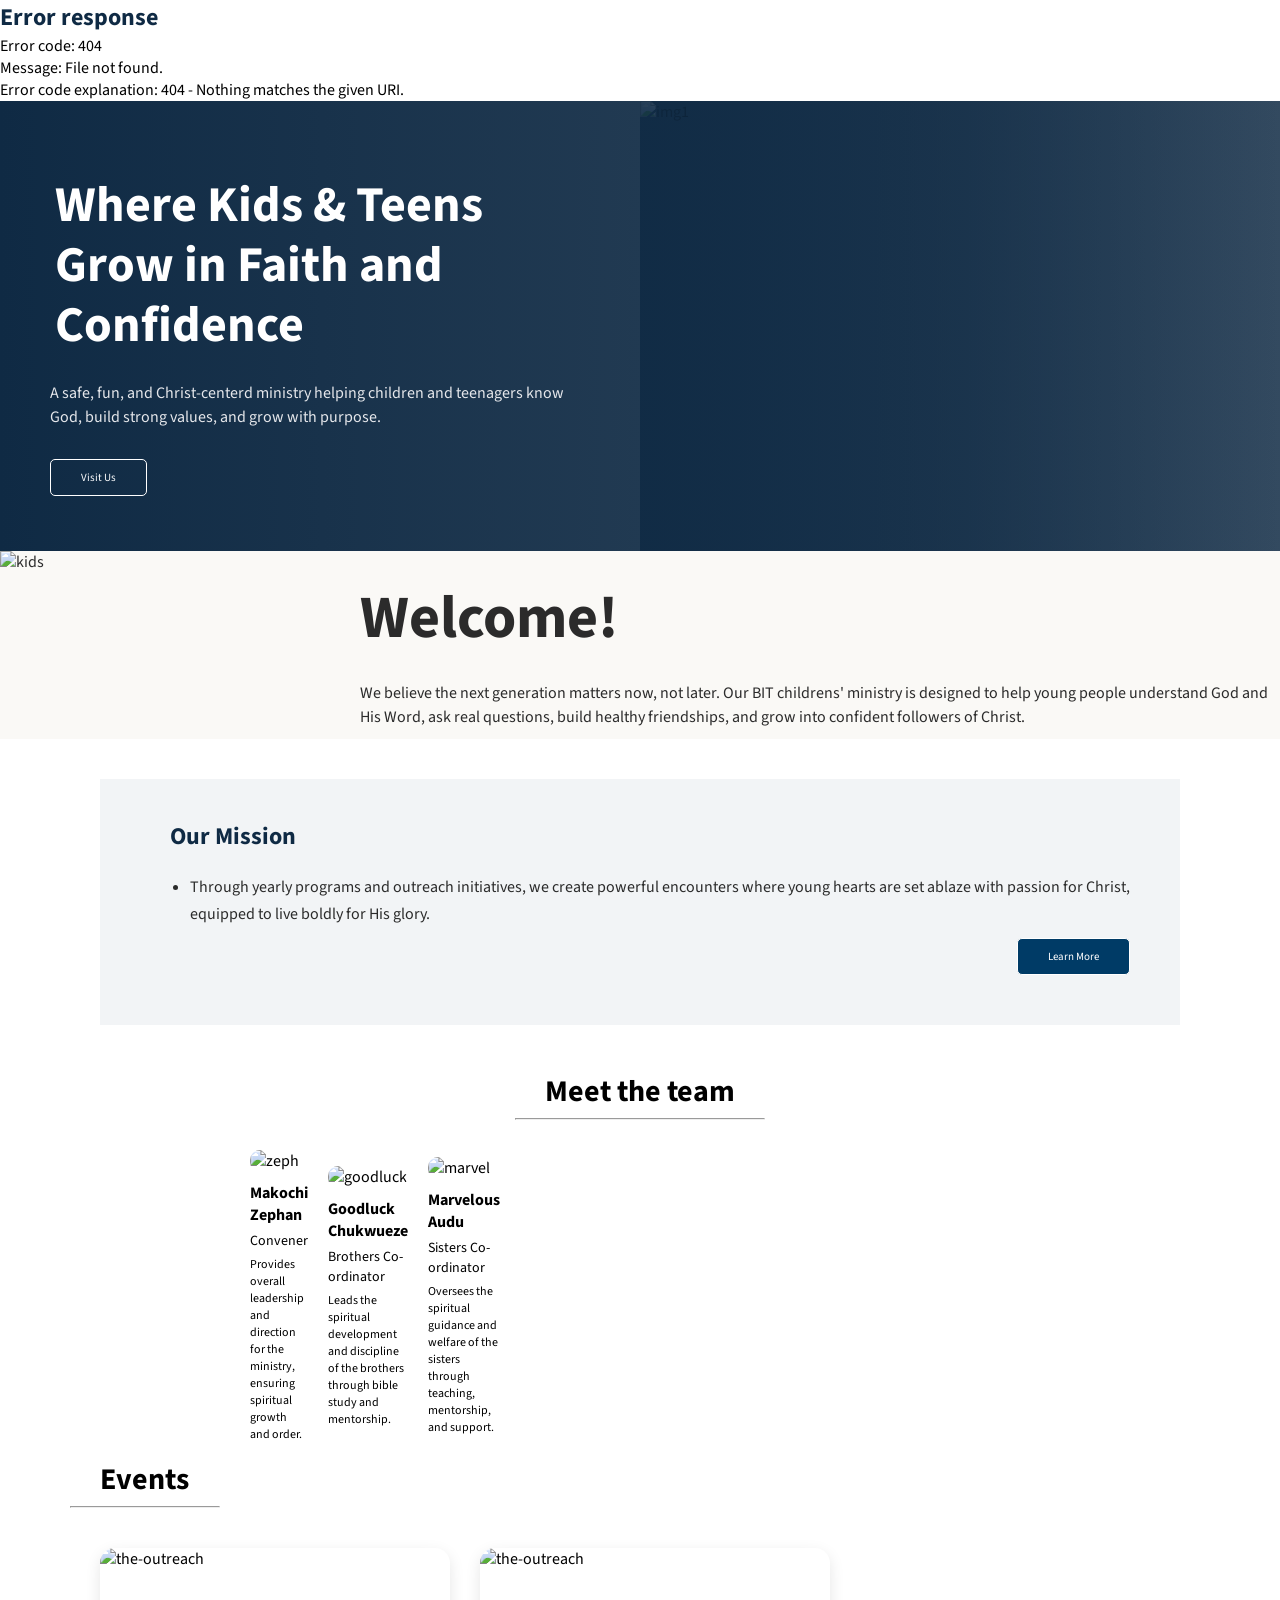
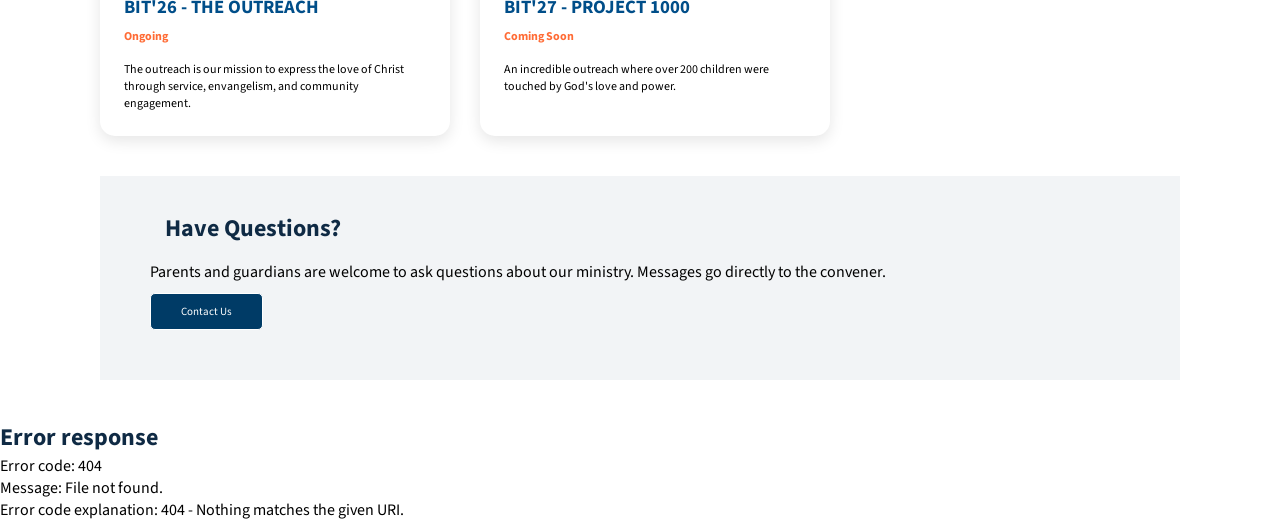
==== index.html @ 20277293 "Bit site, no events page yet" ====
<!doctype html>
<html lang="en">

<head>
  <meta charset="UTF-8" />
  <meta name="viewport" content="width=device-width, initial-scale=1.0" />
  <title>BIT Children Ministry</title>
  <link rel="stylesheet" href="bit.css" />
  <script src="https://kit.fontawesome.com/ba0a924bb3.js" crossorigin="anonymous"></script>
  <link rel="preconnect" href="https://fonts.googleapis.com" />
  <link rel="preconnect" href="https://fonts.gstatic.com" crossorigin />
  <link
    href="https://fonts.googleapis.com/css2?family=Inter:ital,opsz,wght@0,14..32,100..900;1,14..32,100..900&family=Poppins:ital,wght@0,100;0,200;0,300;0,400;0,500;0,600;0,700;0,800;0,900;1,100;1,200;1,300;1,400;1,500;1,600;1,700;1,800;1,900&display=swap"
    rel="stylesheet" />
  <link rel="preconnect" href="https://fonts.googleapis.com" />
  <link rel="preconnect" href="https://fonts.gstatic.com" crossorigin />
  <link
    href="https://fonts.googleapis.com/css2?family=Inter:ital,opsz,wght@0,14..32,100..900;1,14..32,100..900&family=Poppins:ital,wght@0,100;0,200;0,300;0,400;0,500;0,600;0,700;0,800;0,900;1,100;1,200;1,300;1,400;1,500;1,600;1,700;1,800;1,900&family=Source+Sans+3:ital,wght@0,200..900;1,200..900&display=swap"
    rel="stylesheet" />
</head>
<body>
  <section id="nav"></section>
  <section class="section1">
    <div class="main-text">
      <h1 class="head">
        Where Kids &amp; Teens Grow in Faith and Confidence
      </h1>
      <p class="text">
        A safe, fun, and Christ-centerd ministry helping children and
        teenagers know God, build strong values, and grow with purpose.
      </p>
      <button class="btn1">Visit Us</button>
    </div>
    <div class="img">
      <img src="bitimg/bitimg2.jpg" alt="img1" class="img1" />
    </div>
  </section>
  <section class="section2">
    <img src="bitimg/bitimg1.jpg" alt="kids" class="img2" />
    <div class="section2-txt">
      <h2 class="h2main">Welcome!</h2>
      <p class="text1">
        We believe the next generation matters now, not later. Our BIT
        childrens' ministry is designed to help young people understand God
        and His Word, ask real questions, build healthy friendships, and grow
        into confident followers of Christ.
      </p>
    </div>
  </section>
  <section class="mission">
    <h2 class="mis-head">Our Mission</h2>
    <ul>
      <li>
        Through yearly programs and outreach initiatives, we create powerful
        encounters where young hearts are set ablaze with passion for Christ,
        equipped to live boldly for His glory.
      </li>
    </ul>
    <div><a href="about.html"><button class="contact-btn">Learn More</button></a></div>
  </section>
  <section class="section3">
    <h2 class="section-title">Meet the team</h2>
    <hr class="team-hr">
    <div class="team">
      <div class="team-card">
        <img src="bitimg/zeph.jpg" alt="zeph" class="team-img" />
        <p class="name">Makochi Zephan</p>
        <p class="role">Convener</p>
        <p class="responsibility">
          Provides overall leadership and direction for the ministry, ensuring
          spiritual growth and order.
        </p>
      </div>
      <div class="team-card">
        <img src="bitimg/goodluck.jpeg" alt="goodluck" class="team-img" />
        <p class="name">Goodluck Chukwueze</p>
        <p class="role">Brothers Co-ordinator</p>
        <p class="responsibility">
          Leads the spiritual development and discipline of the brothers
          through bible study and mentorship.
        </p>
      </div>
      <div class="team-card">
        <img src="bitimg/marvel.jpeg" alt="marvel" class="team-img" />
        <p class="name">Marvelous Audu</p>
        <p class="role">Sisters Co-ordinator</p>
        <p class="responsibility">
          Oversees the spiritual guidance and welfare of the sisters through
          teaching, mentorship, and support.
        </p>
      </div>
    </div>
  </section>

  <section id="events">
    <h2 class="section-title">Events</h2>
    <hr class="event-hr">
    <div class="events-grid">
      <div class="event-card">
        <div class="event-image">
          <img src="bitimg/outreach.jpg" alt="the-outreach" class="outreach" />
        </div>
        <div class="event-info">
          <h3>BIT'26 - THE OUTREACH</h3>
          <p class="date">Ongoing</p>
          <p>
            The outreach is our mission to express the love of Christ through
            service, envangelism, and community engagement.
          </p>
        </div>
      </div>
      <div class="event-card">
        <div class="event-image">
          <img src="bitimg/bit'27.jpg" alt="the-outreach" class="outreach" />
        </div>
        <div class="event-info">
          <h3>BIT'27 - PROJECT 1000</h3>
          <p class="date">Coming Soon</p>
          <p>
            An incredible outreach where over 200 children were touched by
            God's love and power.
          </p>
        </div>
      </div>
    </div>
  </section>
  <section class="ask-convener">
    <h2>Have Questions?</h2>
    <p>
      Parents and guardians are welcome to ask questions about our ministry.
      Messages go directly to the convener.
    </p>
    <a href="contact.html"><button class="contact-btn">Contact Us</button></a>
  </section>

   <section id="footer"></section>
  <script src="bit.js"></script>
</body>

</html>
---- bit.css ----
body {
  padding: 0;
  font-family: "Source Sans 3", sans-serif;
}
* {
  margin: 0px;

  box-sizing: border-box;
}
nav {
  display: flex;
  align-items: center;
  justify-content: space-between;
  padding: 15px 50px 15px 50px;
  color: #2b2b2b;
}
span {
  font-size: 15px;
}
a {
  text-decoration: none;
  color: #2b2b2b;
}
.logo {
  display: flex;
  flex-direction: column;
  align-items: center;
  font-size: 12px;
  font-weight: bold;
  line-height: 0.9;
}
.menu {
  display: flex;
  gap: 20px;
}
.section1 {
  display: flex;
  position: relative;
  width: 100%;
  background-color: #0f2a44;
  background: linear-gradient(
    to right,
    rgba(15, 42, 68, 1),
    rgba(15, 42, 68, 0.85)
  );

  height: 450px;
}

.img1 {
  width: 100%;
  height: 100%;
}
.img {
  position: relative;
  overflow: hidden;
  width: 50%;
}
.img::before {
  content: "";
  position: absolute;
  inset: 0;
  background: linear-gradient(
    to right,
    rgba(15, 42, 68, 0.9),
    rgba(15, 42, 68, 0.6),
    rgba(15, 42, 68, 0)
  );
  pointer-events: none;
}
.head {
  color: #ffffff;
  font-size: 50px;
  margin: 25px 5px;
}
.text {
  color: #e5e7eb;
  line-height: 1.5;
}
.main-text {
  padding: 50px;
  line-height: 1.2;
  width: 50%;
  text-align: start;
}
.main-text::after {
  content: "";
  position: absolute;
  top: 0;
  right: 0;
  width: 180px;
  height: 100%;
}
.btn1 {
  padding: 10px 30px;
  border: 1.5px solid #ffffff;
  background: transparent;
  border-radius: 5px;
  color: #ffffff;
  font-size: 11px;
  font-family: 'Source Sans 3', sans-serif;
  margin-top: 30px;
  transition: 0.5s ease;
}
.btn1:hover {
  background-color: #ffffff;
  color: #0f2a44;
  cursor: pointer;
}
.section2 {
  background-color: #faf9f6;
  color: #2b2b2b;
  display: flex;
  gap: 30px;
}
.section2-txt {
  display: flex;
  flex-direction: column;
  justify-content: center;
}

.img2 {
  width: 550px;
}
.h2main {
  font-size: 60px;
  margin: 25px 25px 10px 10px;
  color: #2b2b2b;
}
.text1 {
  line-height: 1.5;
  margin: 10px;
}
.section3 {
  display: flex;
  flex-direction: column;
}
.section3 h2 {
  text-align: center;
}
.team-hr {
  width: 250px;
  margin: auto;
}
.team {
  display: flex;
  gap: 20px;
  justify-content: space-around;
  align-items: center;
  padding: 20px;
  width: 250px;
  margin-top: 20px;
  padding: 10px 250px;
}
.team-img {
  width: 250px;
  border-radius: 10px;
}
.name {
  font-weight: bold;
  margin-top: 10px;
  margin-bottom: 5px;
  font-size: 16px;
}
.role {
  font-weight: thin;
  margin-bottom: 5px;
  font-size: 14px;
}
.responsibility {
  font-size: 12px;
}
.mission, .wwa, .wwd{
  margin: 40px 100px;
  padding: 20px 50px 45px 50px;
  background-color: #f2f4f6;
}
.mis-head, .wwa-head {
  color: #0f2a44;
  margin: 20px;
}
ul {
  color: #2b2b2b;
  line-height: 1.7;
  margin-top: 10px;
}
.mission div {
  display: flex;
  justify-content: flex-end;
}
.section-title {
  margin: 5px 100px;
  font-size: 30px;
}
.events-grid {
  display: flex;
  gap: 30px;
  margin: 40px 100px;
}
.event-hr {
  width: 150px;
  margin-left: 70px;
}
.event-card {
  background: white;
  border-radius: 15px;
  width: 350px;
  overflow: hidden;
  box-shadow: 0 5px 15px rgba(0, 0, 0, 0.1);
  transition: transform 0.3s ease;
}

.event-card:hover {
  transform: translateY(-10px);
}

.outreach {
  width: 350px;
  height: 300px;
}

.event-info {
  padding: 1.5rem;
}

.event-info h3 {
  color: #004e89;
  margin-bottom: 0.5rem;
}

.event-info .date {
  color: #ff6b35;
  font-weight: bold;
  margin-bottom: 1rem;
}
.event-info p {
  font-size: 12px;
}
.ask-convener {
  margin: 40px 100px;
  padding: 20px 50px 45px 50px;
  background-color: #f2f4f6;
}
.ask-convener h2 {
  color: #0f2a44;
  margin: 15px;
}
.contact-btn,.cord-btn,.submit-btn {
  padding: 10px 30px;
  border: 1.5px solid #ffffff;
  background: #004e89;
  border-radius: 5px;
  color: #ffffff;
  font-size: 11px;
  font-family: 'Source Sans 3', sans-serif;
  margin-top: 15px;
  transition: 0.5s ease;
}
.contact-btn,.cord-btn,.submit-btn:hover {
  background-color: #003b66;
  transform: translateY(-5px);
}
hr {
  margin: auto;
  width: 90%;
 
}
footer {
  margin-top: 50px;
  background: #0b1f33;
  border-top: 2px solid rgba(255, 255, 255, 0.06);
}
.bit-logo {
  width: 70px;
}
.footer-top {
  display: flex;
  justify-content: space-between;
  padding: 12px 50px;
}
.socials {
  display: flex;
  gap: 15px;
  align-items: center;
  margin-right: 25px;
}
.footer-btm {
  display: flex;
  justify-content: space-between;
  padding: 20px 100px;
  color: #faf9f6;
}
.social-item {
  display: flex;
  align-items: center;
  gap: 8px;
  margin: 5px;
}
.contact-cords  {
  padding: 10px 100px;
}
.footer-sect h2 {
  font-size: 14px;
}
.footer-sect p {
  font-size: 12px;
  margin: 5px;
}

.coordinator {
  align-items: center;
  width: 250px;
  display: flex;
  gap: 20px;
}
.qa-card {
  width: 350px;
  font-size: 14px;
  margin: 20px;
  display: flex;
  flex-direction: column;
  border-radius: 10px;
  padding: 15px;
  background-color: #faf9f6;
  color: #2b2b2b;
}
.qa-list {
  margin: 30px;
}
.answered {
  display: flex;
  justify-content: center;
 
}
.question {
  margin-bottom: 15px;
}
.status {
 display: flex;
 
  font-size: 10px;
  background: green;
  color: #f2f4f6;
  padding: 3px;
  border-radius: 3px;
  width: 51px;
}
.contact-page {
  padding: 15px 70px;
  background-color: #f2f4f6;
}
.contact-page, h1 {
  color: #0f2a44;
}
.paq {
  margin-left: 40px;
}
.helper-text {
  margin: 5px 0;
  font-size: 14px;
  font-style: italic;
}
main {
  background: linear-gradient(
    to bottom,
    #f2f4f6 0%,
    #f7f9fb 50%,
    #ffffff 100%
  );
}
header {
  margin-bottom: 30px;
}
label {
  display: grid;
  margin-bottom: 15px;
  margin-top: 15px;
}
input {
  width: 250px;
  height: 35px;
  font-family: 'Source Sans 3', sans-serif;
}
textarea {
  width: 350px;
  height: 200px;
  font-family: 'Source Sans 3', sans-serif;
}
.about-main {
  display: flex;
   background-color: #faf9f6;
  color: #2b2b2b;
  gap: 30px;
}
.main-txt {
  display: flex;
  flex-direction: column;
  justify-content: center;
}
.about-img {
  width: 500px;
}
.mv {
  display: flex;
  width: 1000px;
  gap: 20px;
 justify-content: space-between;
 margin: auto;
}
.mis, .vis {
  width: 500px;
  display: flex;
  flex-direction: column;
  justify-content: center;
   background-color: #faf9f6;
  color: #2b2b2b;
  padding: 15px 30px;
}
.misvis-header {
   padding: 20px;
  padding-left: 100px;
}
.vis {
  line-height: 1.5;
}
.sect-title {
  margin: auto;
  text-align: center;
}
@media (max-width: 1024px) {
  .head {
    font-size: 35px;
  }
  .section1 {
    height: 400px;
  }
  .main-text {
    padding: 35px;
    align-items: center;
  }
  .section2 {
    height: 300px;
  }
  .img2 {
    width: 400px;
  }
  .team {
    padding: 10px 65px;
   
  }
  .outreach {
    width: 300px;
  }
  .event-card {
    width: 300px;
  }
  .about-img {
    width: 450px;
  }
  .mis, .vis {
    width: 450px;
  }
  .mv {
    justify-content: center;
  }
}
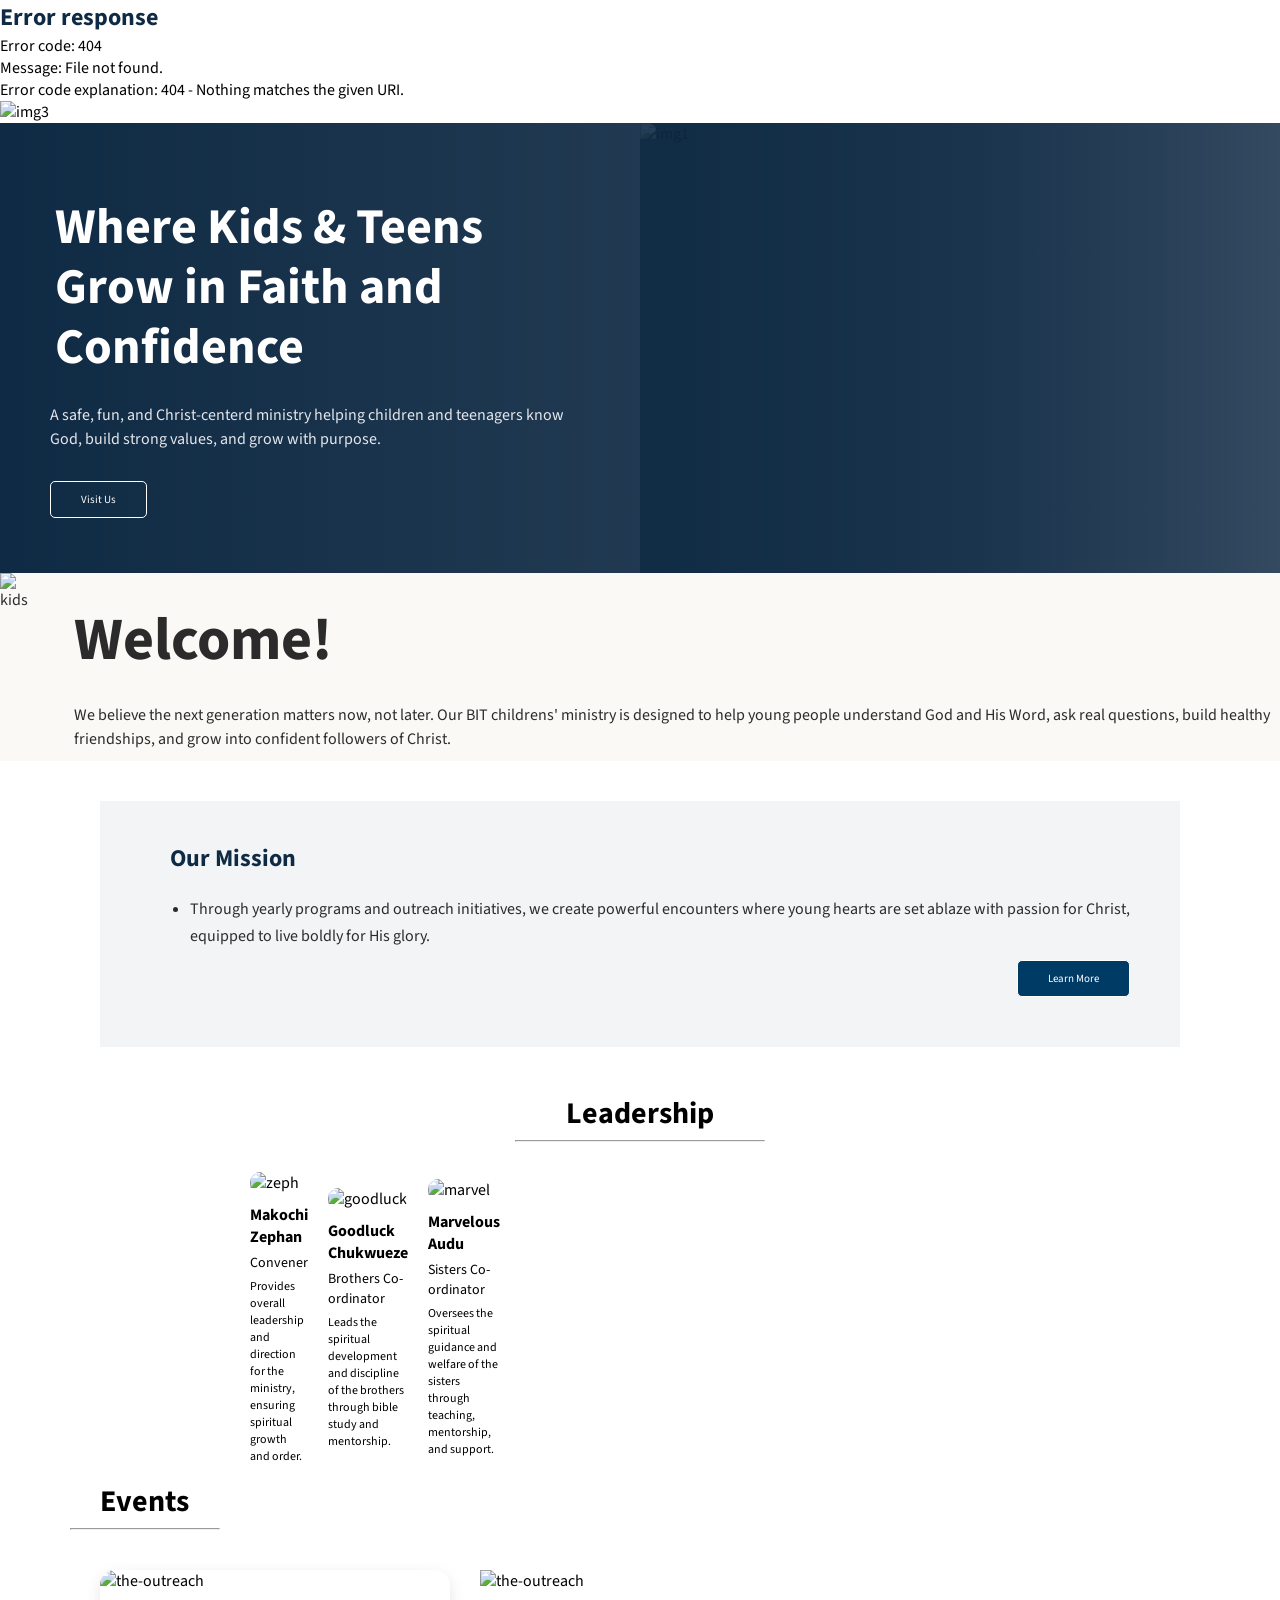
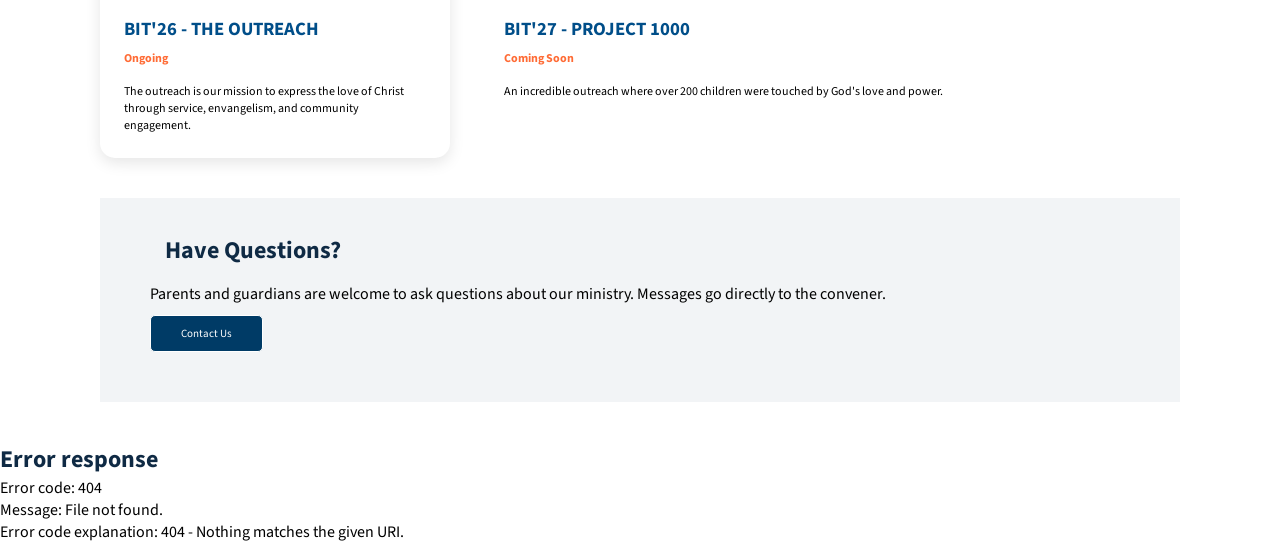
==== commit 68582492: "Refactored index.html structure and content" ====
--- a/index.html
+++ b/index.html
@@ -20,6 +20,7 @@
 </head>
 <body>
   <section id="nav"></section>
+  <img src="bitimg/bitimg3.jpg" alt="img3" class="img3">
   <section class="section1">
     <div class="main-text">
       <h1 class="head">
@@ -29,14 +30,20 @@
         A safe, fun, and Christ-centerd ministry helping children and
         teenagers know God, build strong values, and grow with purpose.
       </p>
-      <button class="btn1">Visit Us</button>
+      <div class="btn">
+        <button class="btn1">Visit Us</button>
+      </div>
+      
     </div>
     <div class="img">
       <img src="bitimg/bitimg2.jpg" alt="img1" class="img1" />
     </div>
   </section>
   <section class="section2">
-    <img src="bitimg/bitimg1.jpg" alt="kids" class="img2" />
+    <div class="section2-img">
+       <img src="bitimg/bitimg1.jpg" alt="kids" class="img2" />
+    </div>
+   
     <div class="section2-txt">
       <h2 class="h2main">Welcome!</h2>
       <p class="text1">
@@ -59,7 +66,7 @@
     <div><a href="about.html"><button class="contact-btn">Learn More</button></a></div>
   </section>
   <section class="section3">
-    <h2 class="section-title">Meet the team</h2>
+    <h2 class="section-title">Leadership</h2>
     <hr class="team-hr">
     <div class="team">
       <div class="team-card">
@@ -71,7 +78,7 @@
           spiritual growth and order.
         </p>
       </div>
-      <div class="team-card">
+      <div class="team-card2">
         <img src="bitimg/goodluck.jpeg" alt="goodluck" class="team-img" />
         <p class="name">Goodluck Chukwueze</p>
         <p class="role">Brothers Co-ordinator</p>
@@ -80,7 +87,7 @@
           through bible study and mentorship.
         </p>
       </div>
-      <div class="team-card">
+      <div class="team-card3">
         <img src="bitimg/marvel.jpeg" alt="marvel" class="team-img" />
         <p class="name">Marvelous Audu</p>
         <p class="role">Sisters Co-ordinator</p>
@@ -90,9 +97,10 @@
         </p>
       </div>
     </div>
+    
   </section>
 
-  <section id="events">
+  <section id="events" class="events">
     <h2 class="section-title">Events</h2>
     <hr class="event-hr">
     <div class="events-grid">
@@ -109,7 +117,7 @@
           </p>
         </div>
       </div>
-      <div class="event-card">
+      <div class="event-card2">
         <div class="event-image">
           <img src="bitimg/bit'27.jpg" alt="the-outreach" class="outreach" />
         </div>
@@ -137,4 +145,4 @@
   <script src="bit.js"></script>
 </body>
 
-</html>+</html>
